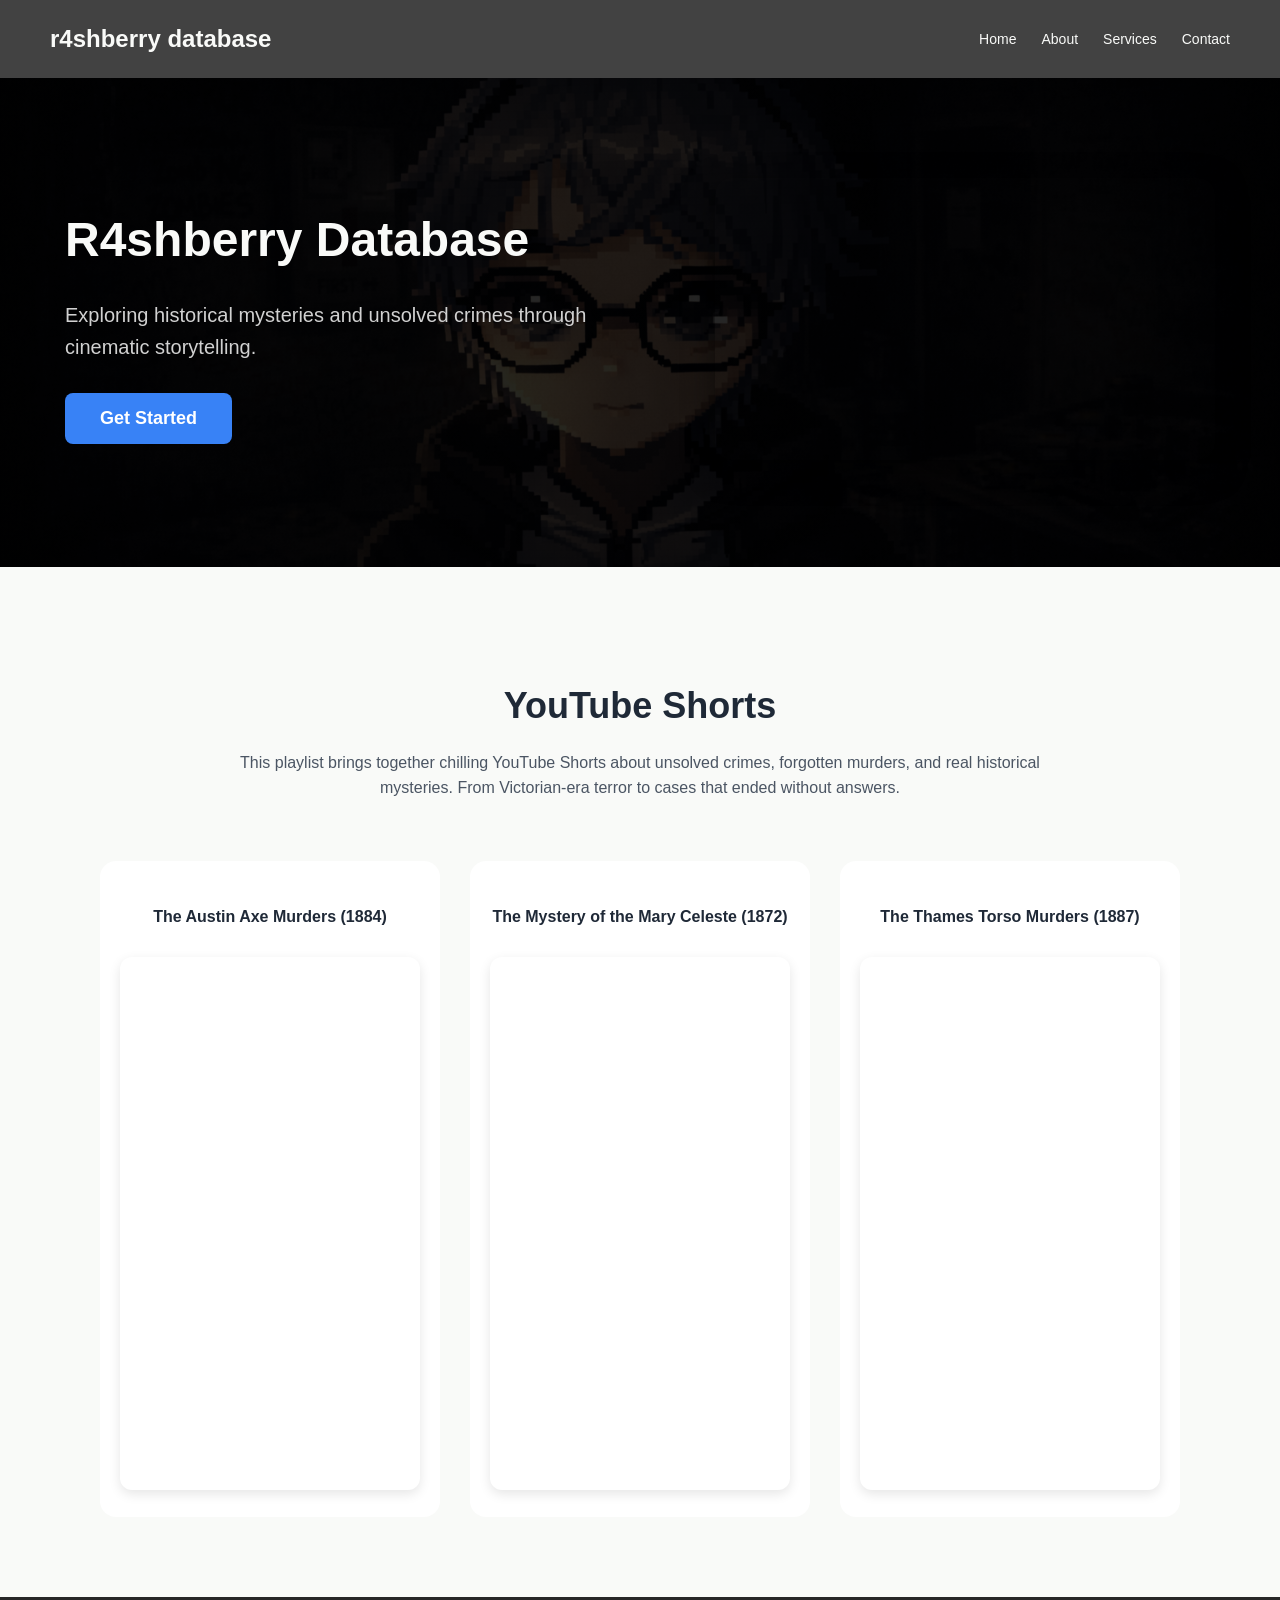
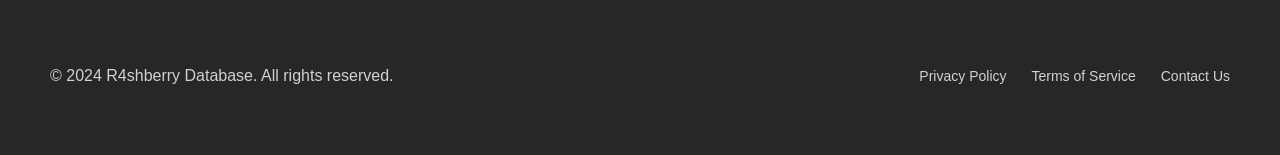
==== index.html @ 349d61d0 "enhanced" ====
<!DOCTYPE html>
<html lang="en">
<head>
    <meta charset="UTF-8">
    <meta name="viewport" content="width=device-width, initial-scale=1.0">
    <meta name="description" content="R4shberry Database - A collection of chilling historical mysteries and unsolved crimes.">
    <title>R4shberry Database | Historical Mysteries</title>
    <link rel="stylesheet" href="styles.css">
</head>
<body>

    <header class="main-header">
        <div class="logo-container">
            <h1 class="header-top">r4shberry database</h1>
        </div>
        <nav class="nav-bar" aria-label="Main navigation">
            <ul class="nav-list">
                <li><a href="#home">Home</a></li>
                <li><a href="#about">About</a></li>
                <li><a href="#services">Services</a></li>
                <li><a href="#contact">Contact</a></li>
            </ul>
        </nav>
    </header>

    <main>
        <section class="hero-block" id="home">
            <div class="hero-content">
                <h2 class="hero-title">R4shberry Database</h2>
                <p class="hero-subtitle">Exploring historical mysteries and unsolved crimes through cinematic storytelling.</p>
                <button type="button" class="hero-button">Get Started</button>
            </div>
            <div class="hero-video">
                <iframe 
                    src="https://www.youtube-nocookie.com/embed/xjSINsBOGSo" 
                    title="Introduction Video" 
                    allow="accelerometer; autoplay; clipboard-write; encrypted-media; gyroscope; picture-in-picture" 
                    allowfullscreen
                    loading="lazy">                
                </iframe>
            </div>
        </section>

        <section class="features-section" id="services">
            <header class="section-intro">
                <h2>YouTube Shorts</h2>
                <p class="features-description">
                    This playlist brings together chilling YouTube Shorts about unsolved crimes, forgotten murders, and real historical mysteries. 
                    From Victorian-era terror to cases that ended without answers.
                </p>
            </header>

            <div class="features-grid">
                <article class="feature-item">
                    <h3>The Austin Axe Murders (1884)</h3>
                    <iframe 
                        width="300" 
                        height="533" 
                        src="https://www.youtube-nocookie.com/embed/JeXZggKoRNI" 
                        title="The Austin Axe Murders" 
                        allow="accelerometer; autoplay; clipboard-write; encrypted-media; gyroscope; picture-in-picture" 
                        allowfullscreen
                        loading="lazy"
                        class="feature-video">
                    </iframe>
                </article>

                <article class="feature-item">
                    <h3>The Mystery of the Mary Celeste (1872)</h3>
                    <iframe 
                        width="300" 
                        height="533" 
                        src="https://www.youtube-nocookie.com/embed/X4Kufn60dVM" 
                        title="The Mystery of the Mary Celeste" 
                        allow="accelerometer; autoplay; clipboard-write; encrypted-media; gyroscope; picture-in-picture" 
                        allowfullscreen
                        loading="lazy"
                        class="feature-video">
                    </iframe>
                </article>

                <article class="feature-item">
                    <h3>The Thames Torso Murders (1887)</h3>
                    <iframe 
                        width="300" 
                        height="533" 
                        src="https://www.youtube-nocookie.com/embed/Nq-uR7I8cus" 
                        title="The Thames Torso Murders" 
                        allow="accelerometer; autoplay; clipboard-write; encrypted-media; gyroscope; picture-in-picture" 
                        allowfullscreen
                        loading="lazy"
                        class="feature-video">
                    </iframe>
                </article>
            </div>
        </section>
    </main>

    <footer class="main-footer">
        <div class="footer-copyright">
            <p>&copy; 2024 R4shberry Database. All rights reserved.</p>
        </div>
        <nav class="footer-nav" aria-label="Footer navigation">
            <ul class="footer-nav-list">
                <li><a href="#privacy">Privacy Policy</a></li>
                <li><a href="#terms">Terms of Service</a></li>
                <li><a href="#contact">Contact Us</a></li>
            </ul>
        </nav>
    </footer>

</body>
</html>
---- styles.css ----
/* --- 1. Variables & Base Setup --- */
:root {
    --primary-dark: #424242;
    --secondary-dark: #272727;
    --accent-blue: #3882f6;
    --text-main: #f9faf8;
    --text-muted: #d1d1d1;
    --text-dark: #1f2937;
    --radius: 16px;
    --transition: 0.3s ease;
}

html {
    scroll-behavior: smooth;
}

body {
    margin: 0;
    font-family: 'Segoe UI', Roboto, Helvetica, Arial, sans-serif;
    line-height: 1.6;
    background-color: #fff;
    color: var(--text-dark);
}

/* --- 2. Navigation & Header --- */
.main-header {
    background-color: var(--primary-dark);
    display: flex;
    justify-content: space-between;
    align-items: center;
    padding: 20px 50px;
    position: sticky;
    top: 0;
    z-index: 1000;
}

.header-top {
    font-size: 24px;
    color: var(--text-main);
    margin: 0;
    text-transform: lowercase;
}

.nav-list, .footer-nav-list {
    list-style: none;
    display: flex;
    gap: 25px;
    margin: 0;
    padding: 0;
}

.nav-bar a, .footer-nav-list a {
    color: var(--text-main);
    text-decoration: none;
    font-size: 14px;
    transition: color var(--transition);
}

.nav-bar a:hover {
    color: var(--accent-blue);
}

/* --- 3. Hero Section --- */
.hero-block {
    background: linear-gradient(rgba(0,0,0,0.85), rgba(0,0,0,0.85)), 
                url('img/r4shbg.png') center/cover no-repeat;
    color: var(--text-main);
    display: flex;
    flex-wrap: wrap;
    align-items: center;
    justify-content: center;
    gap: 50px;
    padding: 100px 50px;
}

.hero-content {
    flex: 1;
    min-width: 300px;
    max-width: 600px;
}

.hero-title {
    font-size: 48px;
    margin: 0 0 20px 0;
}

.hero-subtitle {
    font-size: 20px;
    color: var(--text-muted);
    margin-bottom: 30px;
}

.hero-button {
    background-color: var(--accent-blue);
    color: white;
    border: none;
    padding: 15px 35px;
    font-size: 18px;
    font-weight: bold;
    border-radius: 8px;
    cursor: pointer;
    transition: transform 0.2s ease, background 0.2s ease;
}

.hero-button:hover {
    background-color: #2563eb;
    transform: translateY(-2px);
}

.hero-video {
    flex: 1;
    min-width: 300px;
    max-width: 500px;
    aspect-ratio: 16 / 9;
}

.hero-video iframe {
    width: 100%;
    height: 100%;
    border-radius: var(--radius);
    border: none;
    box-shadow: 0 10px 30px rgba(0,0,0,0.5);
}

/* --- 4. Features (Shorts) Section --- */
.features-section {
    padding: 80px 50px;
    background-color: var(--text-main);
    text-align: center;
}

.section-intro {
    margin-bottom: 60px;
}

.section-intro h2 {
    font-size: 36px;
    margin-bottom: 15px;
}

.features-description {
    max-width: 800px;
    margin: 0 auto;
    color: #4b5563;
}

.features-grid {
    display: flex;
    flex-wrap: wrap;
    justify-content: center;
    gap: 30px;
}

.feature-item {
    background: white;
    padding: 20px;
    border-radius: var(--radius);
    transition: transform var(--transition);
}

.feature-item:hover {
    transform: translateY(-10px);
}

.feature-item h3 {
    font-size: 16px;
    margin-bottom: 20px;
    height: 40px; /* Ensures alignment if titles wrap */
    display: flex;
    align-items: center;
    justify-content: center;
}

.feature-video {
    border-radius: 12px;
    border: none;
    box-shadow: 0 4px 12px rgba(0,0,0,0.1);
}

/* --- 5. Footer --- */
.main-footer {
    background-color: var(--secondary-dark);
    color: var(--text-muted);
    padding: 50px;
    display: flex;
    justify-content: space-between;
    align-items: center;
    flex-wrap: wrap;
    gap: 20px;
}

.footer-nav-list a {
    color: var(--text-muted);
}

.footer-nav-list a:hover {
    color: white;
}

/* --- 6. Responsive Adjustments --- */
@media (max-width: 768px) {
    .main-header, .main-footer {
        flex-direction: column;
        text-align: center;
    }
    
    .hero-block {
        padding: 60px 20px;
    }
    
    .hero-title {
        font-size: 32px;
    }
}
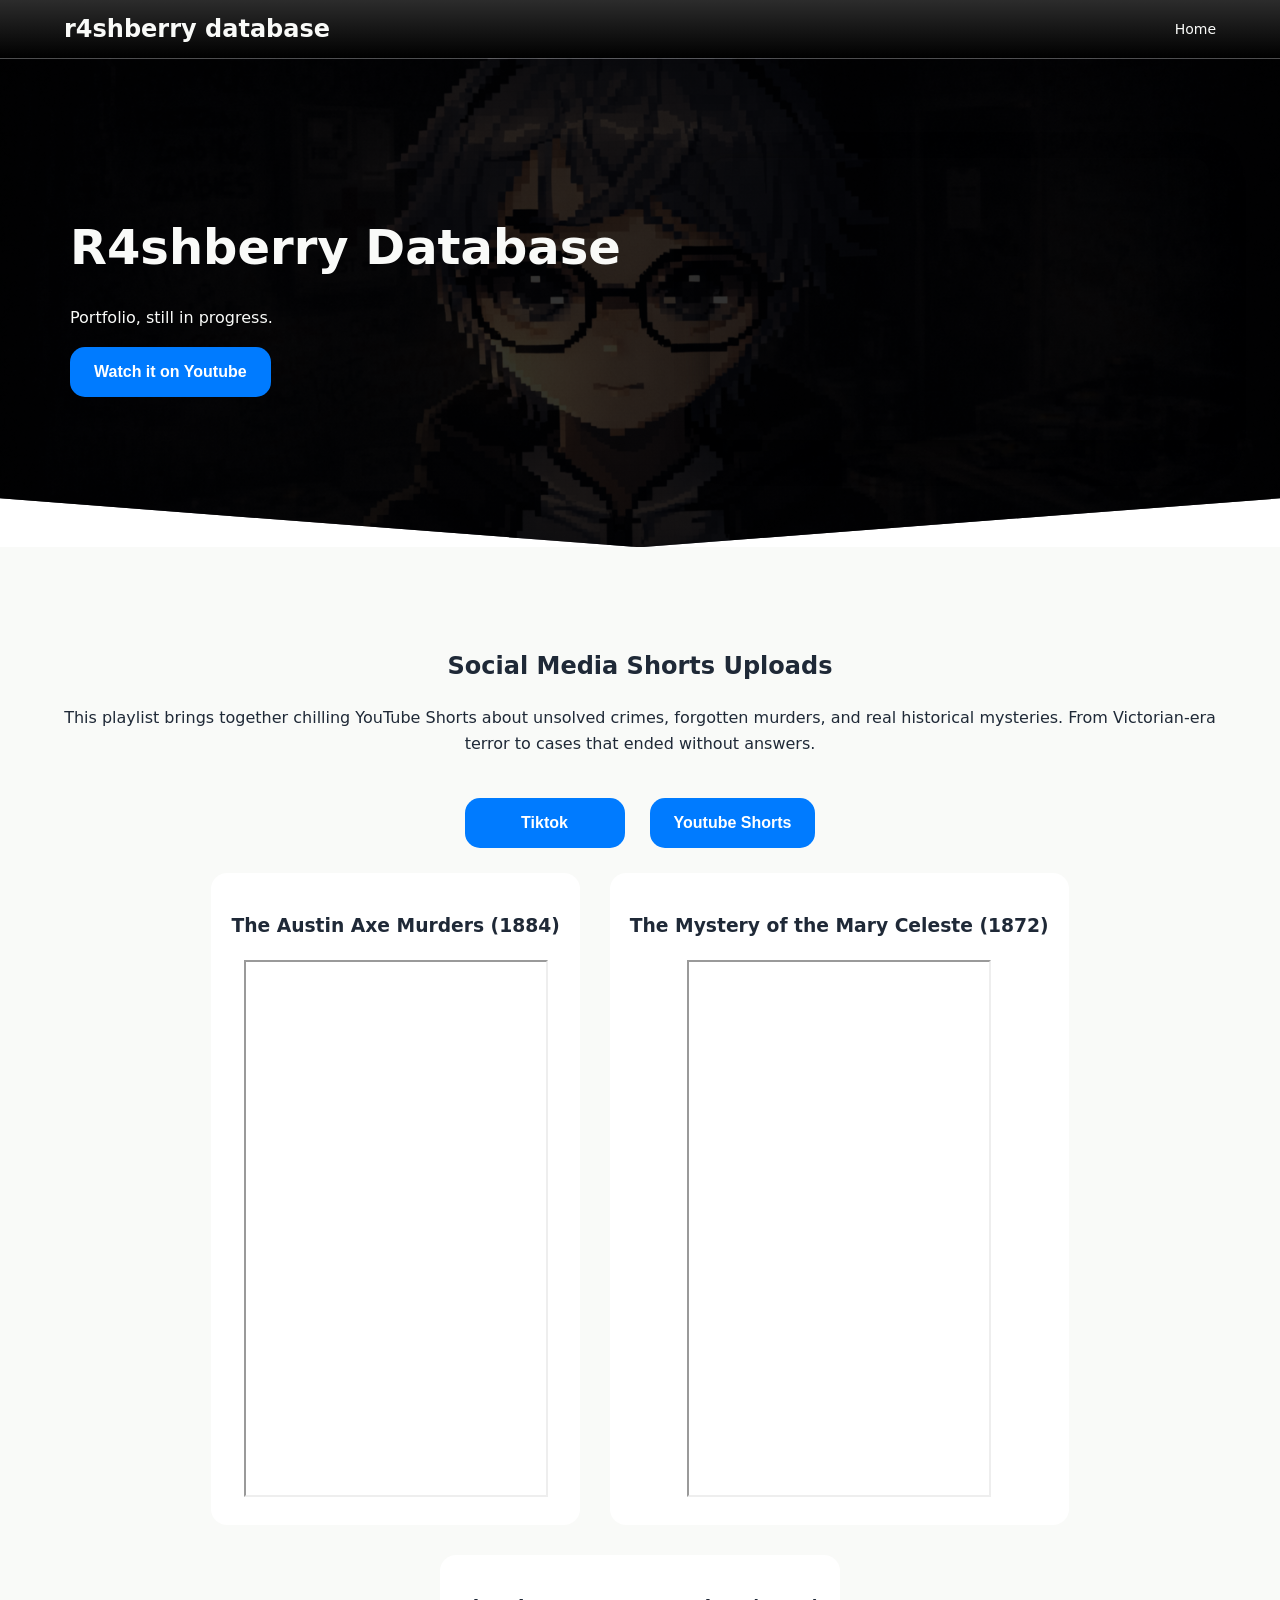
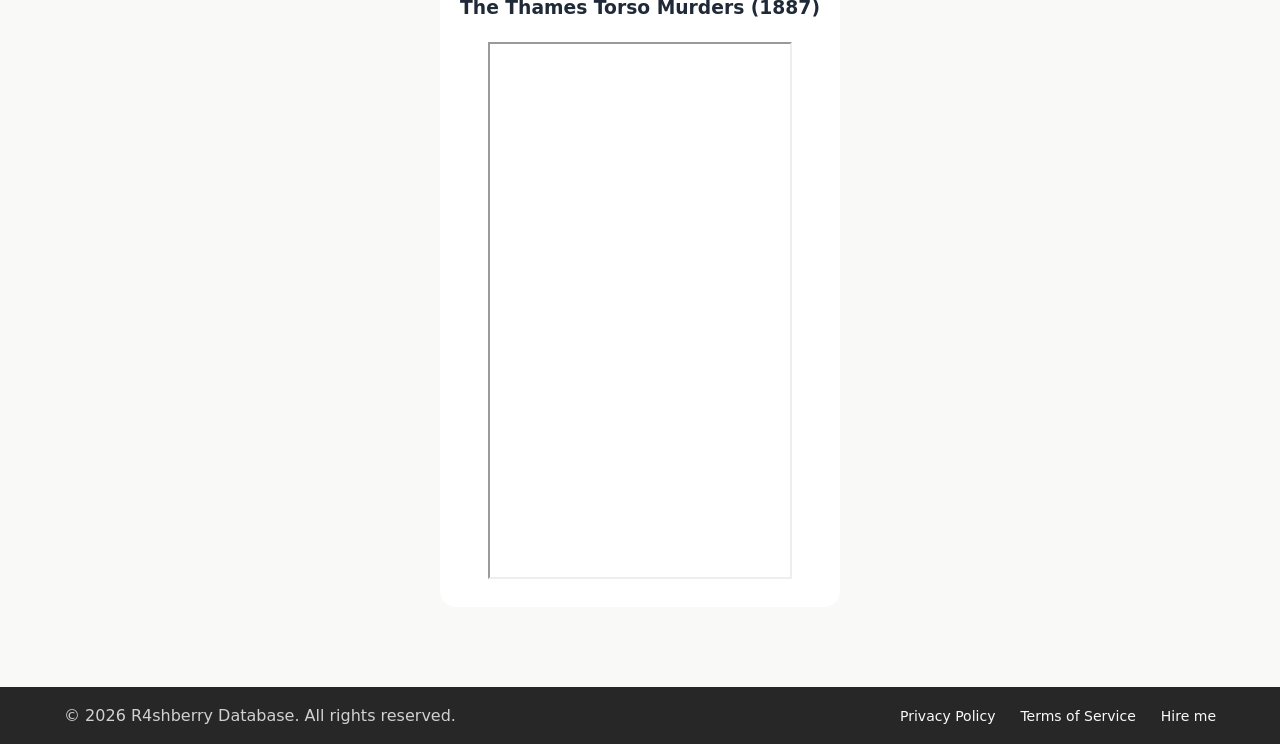
==== commit 228564bb: "optimize and additions" ====
--- a/index.html
+++ b/index.html
@@ -16,9 +16,6 @@
         <nav class="nav-bar" aria-label="Main navigation">
             <ul class="nav-list">
                 <li><a href="#home">Home</a></li>
-                <li><a href="#about">About</a></li>
-                <li><a href="#services">Services</a></li>
-                <li><a href="#contact">Contact</a></li>
             </ul>
         </nav>
     </header>
@@ -27,12 +24,12 @@
         <section class="hero-block" id="home">
             <div class="hero-content">
                 <h2 class="hero-title">R4shberry Database</h2>
-                <p class="hero-subtitle">Exploring historical mysteries and unsolved crimes through cinematic storytelling.</p>
-                <button type="button" class="hero-button">Get Started</button>
+                <p class="hero-subtitle">Portfolio, still in progress.</p>
+                <a href="https://www.youtube.com/@r4shberrypi" target="_blank" rel="noopener noreferrer"><button type="button" class="hero-button">Watch it on Youtube</button></a>
             </div>
             <div class="hero-video">
                 <iframe 
-                    src="https://www.youtube-nocookie.com/embed/xjSINsBOGSo" 
+                    src="https://www.youtube-nocookie.com/embed/YKHlgoOMoms" 
                     title="Introduction Video" 
                     allow="accelerometer; autoplay; clipboard-write; encrypted-media; gyroscope; picture-in-picture" 
                     allowfullscreen
@@ -43,11 +40,16 @@
 
         <section class="features-section" id="services">
             <header class="section-intro">
-                <h2>YouTube Shorts</h2>
+                <h2>Social Media Shorts Uploads</h2>
                 <p class="features-description">
                     This playlist brings together chilling YouTube Shorts about unsolved crimes, forgotten murders, and real historical mysteries. 
                     From Victorian-era terror to cases that ended without answers.
                 </p>
+                <nav class="features-nav-socials" aria-label="socials feature navigation">
+                    <ul class="features-nav-social-list">
+                        <li><a href="https://www.tiktok.com/@rashberry.pi" target="_blank" rel="noopener noreferrer"><button class="feature-tiktok-button" aria-hidden="true">Tiktok</button></a></li>
+                        <li><a href="https://youtube.com/playlist?list=PLMdi3-q9Mhtgaapk2KFa2zlozyM9hEEe-&si=Vs50xBl5fF4QT0Ij"  target="_blank" rel="noopener noreferrer"><button class="feature-yt-button" aria-hidden="true">Youtube Shorts</button></a></li>
+                    </ul>
             </header>
 
             <div class="features-grid">
@@ -84,7 +86,7 @@
                     <iframe 
                         width="300" 
                         height="533" 
-                        src="https://www.youtube-nocookie.com/embed/Nq-uR7I8cus" 
+                        src="https://www.youtube-nocookie.com/embed/YKHlgoOMoms" 
                         title="The Thames Torso Murders" 
                         allow="accelerometer; autoplay; clipboard-write; encrypted-media; gyroscope; picture-in-picture" 
                         allowfullscreen
@@ -98,13 +100,13 @@
 
     <footer class="main-footer">
         <div class="footer-copyright">
-            <p>&copy; 2024 R4shberry Database. All rights reserved.</p>
+            <p>&copy; 2026 R4shberry Database. All rights reserved.</p>
         </div>
         <nav class="footer-nav" aria-label="Footer navigation">
             <ul class="footer-nav-list">
                 <li><a href="#privacy">Privacy Policy</a></li>
                 <li><a href="#terms">Terms of Service</a></li>
-                <li><a href="#contact">Contact Us</a></li>
+                <li><a href="#contact">Hire me</a></li>
             </ul>
         </nav>
     </footer>
--- a/styles.css
+++ b/styles.css
@@ -2,51 +2,94 @@
 :root {
     --primary-dark: #424242;
     --secondary-dark: #272727;
-    --accent-blue: #3882f6;
+    --accent-blue: #007BFF;
+    --accent-hover: #0056b3;
     --text-main: #f9faf8;
     --text-muted: #d1d1d1;
     --text-dark: #1f2937;
     --radius: 16px;
+    --btn-radius: 15px;
     --transition: 0.3s ease;
+    --shadow-glow: 0 5px 15px rgba(0, 123, 255, 0.4);
 }
 
-html {
-    scroll-behavior: smooth;
-}
+html { scroll-behavior: smooth; }
 
 body {
     margin: 0;
-    font-family: 'Segoe UI', Roboto, Helvetica, Arial, sans-serif;
+    font-family: 'Segoe UI', system-ui, sans-serif;
     line-height: 1.6;
     background-color: #fff;
     color: var(--text-dark);
 }
 
-/* --- 2. Navigation & Header --- */
+/* --- 2. Shared Components (DRY) --- */
+.nav-list, .footer-nav-list, .features-nav-social-list {
+    list-style: none;
+    display: flex;
+    gap: 25px;
+    margin: 0;
+    padding: 0;
+}
+
+/* Optimized Universal Button Style */
+button, 
+.btn-base,
+.hero-button, 
+.feature-tiktok-button, 
+.feature-yt-button {
+    display: inline-block;
+    background-color: var(--accent-blue);
+    color: #fff;
+    padding: 12px 24px;
+    border: none;
+    border-radius: var(--btn-radius);
+    font-size: 1rem;
+    font-weight: 600;
+    cursor: pointer;
+    text-decoration: none;
+    transition: all var(--transition);
+    outline: none;
+    min-width: 160px;  /* Same width */
+    height: 50px;      /* Same height */
+    padding: 0 24px;   /* Vertical padding removed because height is fixed */
+}
+
+button:hover, .hero-button:hover, .feature-tiktok-button:hover, .feature-yt-button:hover {
+    background-color: var(--accent-hover);
+    transform: translateY(-3px);
+    box-shadow: var(--shadow-glow);
+}
+
+button:active, .hero-button:active, .feature-tiktok-button:active, .feature-yt-button:active {
+    transform: translateY(-1px) scale(0.95);
+}
+
+/* --- 3. Header & Navigation --- */
 .main-header {
-    background-color: var(--primary-dark);
+    /* Solid Gradient: Dark Grey to Solid Black */
+    background: linear-gradient(
+        180deg, 
+        #2c2c2c 0%,   /* Dark Grey top */
+        #000000 100%  /* Pure Black bottom */
+    );
+    
     display: flex;
     justify-content: space-between;
     align-items: center;
-    padding: 20px 50px;
+    padding: 10px 5%;
     position: sticky;
     top: 0;
     z-index: 1000;
+    
+    /* Note: backdrop-filter won't be visible because background is now solid */
 }
 
 .header-top {
     font-size: 24px;
     color: var(--text-main);
+    text-transform: lowercase;
     margin: 0;
-    text-transform: lowercase;
-}
-
-.nav-list, .footer-nav-list {
-    list-style: none;
-    display: flex;
-    gap: 25px;
-    margin: 0;
-    padding: 0;
 }
 
 .nav-bar a, .footer-nav-list a {
@@ -56,60 +99,40 @@
     transition: color var(--transition);
 }
 
-.nav-bar a:hover {
-    color: var(--accent-blue);
-}
+.nav-bar a:hover { color: var(--accent-blue); }
 
-/* --- 3. Hero Section --- */
+/* --- 4. Hero Section --- */
 .hero-block {
-    background: linear-gradient(rgba(0,0,0,0.85), rgba(0,0,0,0.85)), 
+    background: linear-gradient(rgba(0,0,0,0.8), rgba(0,0,0,0.8)), 
                 url('img/r4shbg.png') center/cover no-repeat;
     color: var(--text-main);
     display: flex;
     flex-wrap: wrap;
     align-items: center;
     justify-content: center;
-    gap: 50px;
-    padding: 100px 50px;
+    gap: 40px;
+    padding: 100px 5%;
+}
+
+.hero-block {
+    /* Creates a slanted bottom edge */
+    /*clip-path: polygon(0 0, 100% 0, 100% 90%, 0% 100%);*/
+    /* an arrow/pointed bottom */
+    clip-path: polygon(0% 0%, 100% 0%, 100% 90%, 50% 100%, 0% 90%)
 }
 
 .hero-content {
-    flex: 1;
-    min-width: 300px;
+    flex: 1 1 300px;
     max-width: 600px;
 }
 
 .hero-title {
-    font-size: 48px;
+    font-size: clamp(2rem, 5vw, 3rem);
     margin: 0 0 20px 0;
 }
 
-.hero-subtitle {
-    font-size: 20px;
-    color: var(--text-muted);
-    margin-bottom: 30px;
-}
-
-.hero-button {
-    background-color: var(--accent-blue);
-    color: white;
-    border: none;
-    padding: 15px 35px;
-    font-size: 18px;
-    font-weight: bold;
-    border-radius: 8px;
-    cursor: pointer;
-    transition: transform 0.2s ease, background 0.2s ease;
-}
-
-.hero-button:hover {
-    background-color: #2563eb;
-    transform: translateY(-2px);
-}
-
 .hero-video {
-    flex: 1;
-    min-width: 300px;
+    flex: 1 1 300px;
     max-width: 500px;
     aspect-ratio: 16 / 9;
 }
@@ -118,30 +141,15 @@
     width: 100%;
     height: 100%;
     border-radius: var(--radius);
+    box-shadow: 0 10px 30px rgba(0,0,0,0.5);
     border: none;
-    box-shadow: 0 10px 30px rgba(0,0,0,0.5);
 }
 
-/* --- 4. Features (Shorts) Section --- */
+/* --- 5. Features Section --- */
 .features-section {
-    padding: 80px 50px;
+    padding: 80px 5%;
     background-color: var(--text-main);
     text-align: center;
-}
-
-.section-intro {
-    margin-bottom: 60px;
-}
-
-.section-intro h2 {
-    font-size: 36px;
-    margin-bottom: 15px;
-}
-
-.features-description {
-    max-width: 800px;
-    margin: 0 auto;
-    color: #4b5563;
 }
 
 .features-grid {
@@ -155,33 +163,24 @@
     background: white;
     padding: 20px;
     border-radius: var(--radius);
-    transition: transform var(--transition);
+    transition: transform var(--transition), box-shadow var(--transition);
 }
 
 .feature-item:hover {
     transform: translateY(-10px);
+    box-shadow: 0 10px 20px rgba(0,0,0,0.05);
 }
 
-.feature-item h3 {
-    font-size: 16px;
-    margin-bottom: 20px;
-    height: 40px; /* Ensures alignment if titles wrap */
-    display: flex;
-    align-items: center;
+.features-nav-social-list {
     justify-content: center;
+    padding: 25px; /* Cleaned up padding */
 }
 
-.feature-video {
-    border-radius: 12px;
-    border: none;
-    box-shadow: 0 4px 12px rgba(0,0,0,0.1);
-}
-
-/* --- 5. Footer --- */
+/* --- 6. Footer --- */
 .main-footer {
     background-color: var(--secondary-dark);
     color: var(--text-muted);
-    padding: 50px;
+    padding: 0px 5%; /* Fixed 0px padding issue */
     display: flex;
     justify-content: space-between;
     align-items: center;
@@ -189,26 +188,12 @@
     gap: 20px;
 }
 
-.footer-nav-list a {
-    color: var(--text-muted);
-}
-
-.footer-nav-list a:hover {
-    color: white;
-}
-
-/* --- 6. Responsive Adjustments --- */
+/* --- 7. Responsive Adjustments --- */
 @media (max-width: 768px) {
-    .main-header, .main-footer {
+    .main-header, .main-footer, .nav-list {
         flex-direction: column;
+        gap: 15px;
         text-align: center;
-    }
-    
-    .hero-block {
-        padding: 60px 20px;
-    }
-    
-    .hero-title {
-        font-size: 32px;
+        padding: 0px 5% 10px 5%;
     }
 }
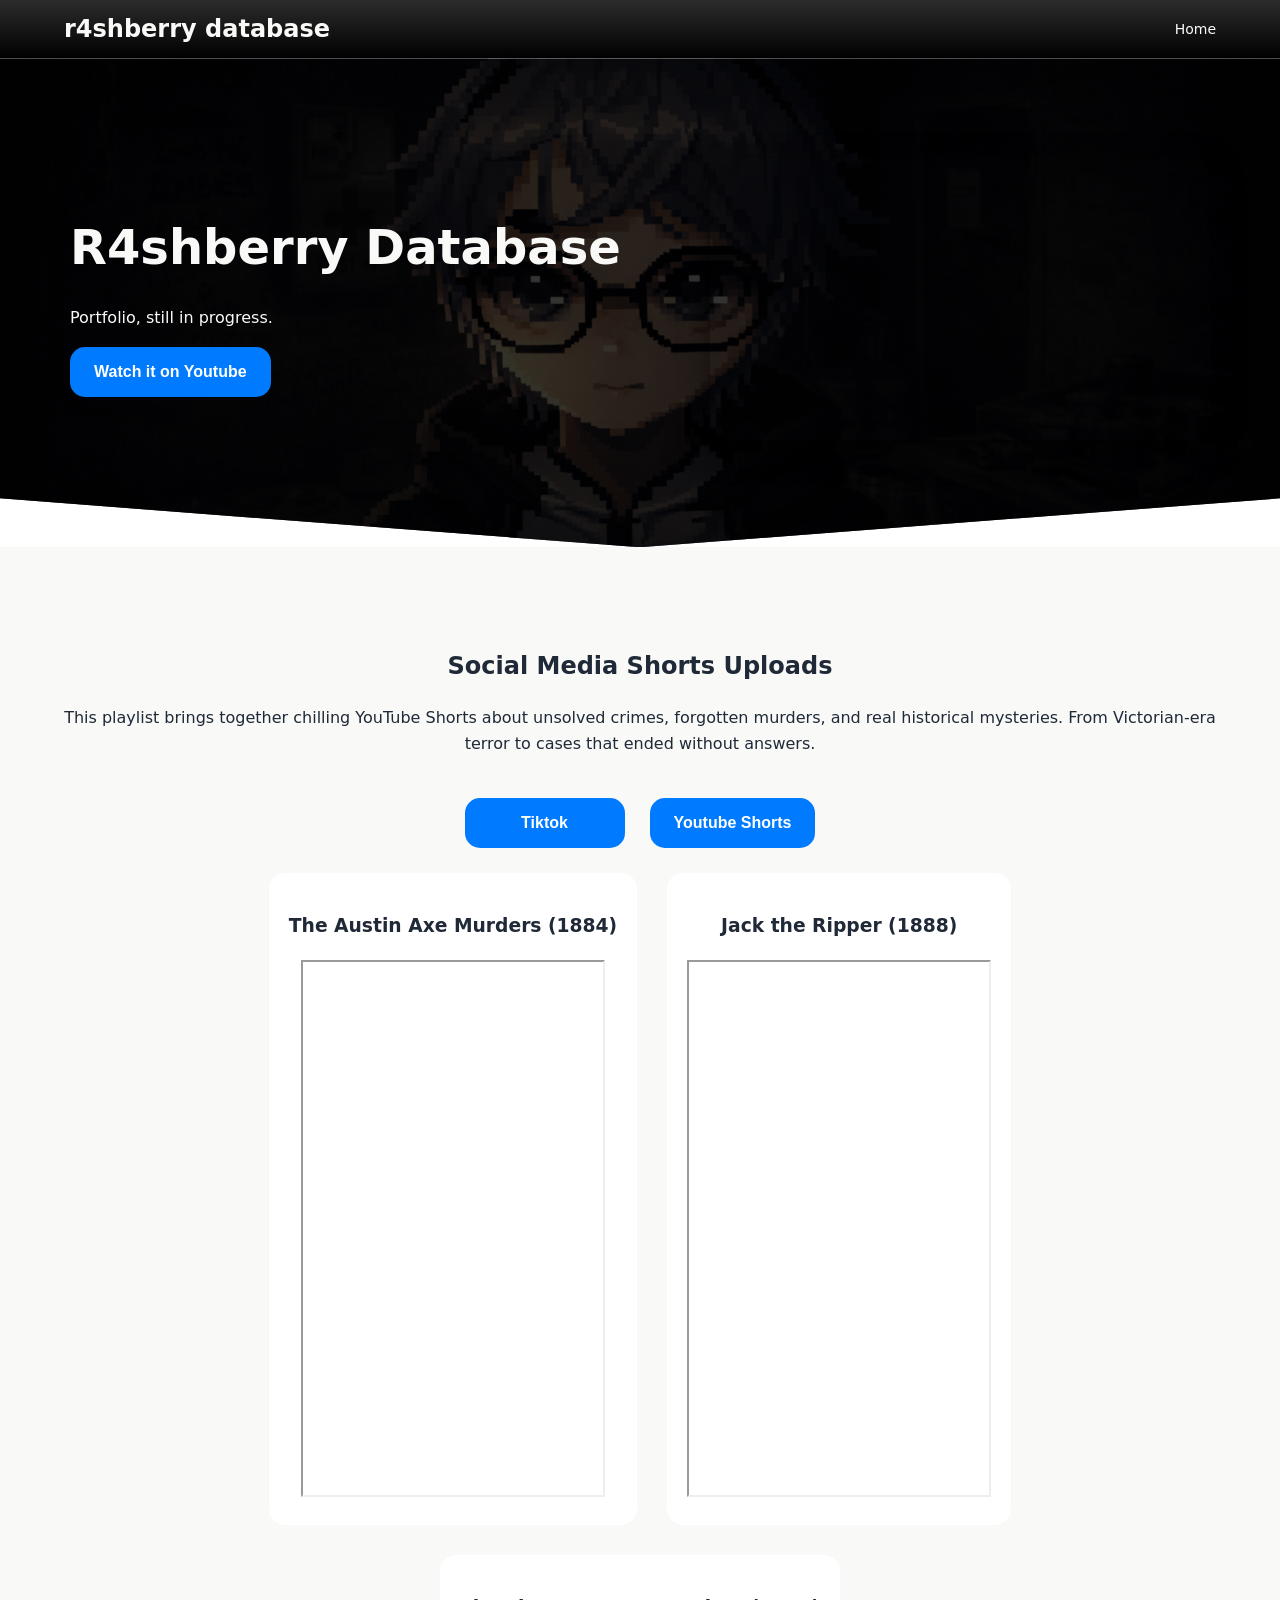
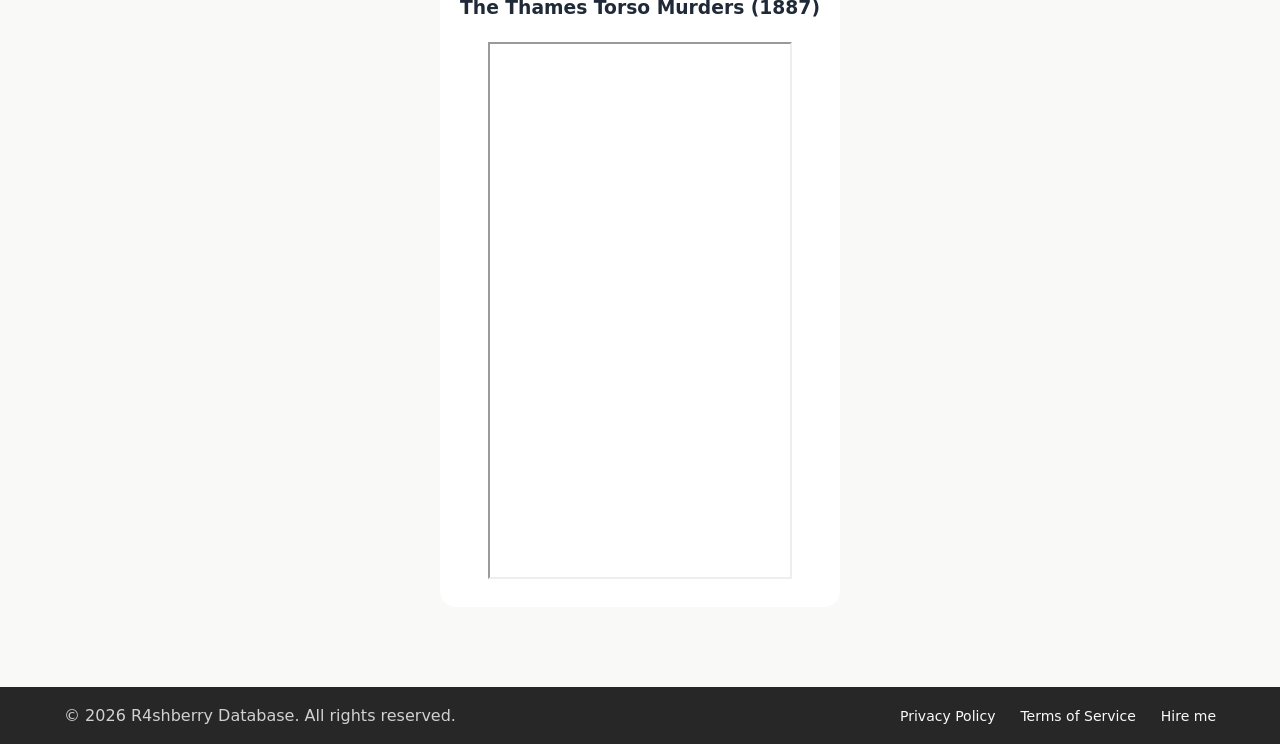
==== commit 549662f6: "redesigned" ====
--- a/index.html
+++ b/index.html
@@ -68,12 +68,12 @@
                 </article>
 
                 <article class="feature-item">
-                    <h3>The Mystery of the Mary Celeste (1872)</h3>
+                    <h3>Jack the Ripper (1888)</h3>
                     <iframe 
                         width="300" 
                         height="533" 
-                        src="https://www.youtube-nocookie.com/embed/X4Kufn60dVM" 
-                        title="The Mystery of the Mary Celeste" 
+                        src="https://www.youtube-nocookie.com/embed/w9XiP3n5TGU" 
+                        title="Jack the Ripper" 
                         allow="accelerometer; autoplay; clipboard-write; encrypted-media; gyroscope; picture-in-picture" 
                         allowfullscreen
                         loading="lazy"
@@ -86,7 +86,7 @@
                     <iframe 
                         width="300" 
                         height="533" 
-                        src="https://www.youtube-nocookie.com/embed/YKHlgoOMoms" 
+                        src="https://www.youtube-nocookie.com/embed/Nq-uR7I8cus" 
                         title="The Thames Torso Murders" 
                         allow="accelerometer; autoplay; clipboard-write; encrypted-media; gyroscope; picture-in-picture" 
                         allowfullscreen
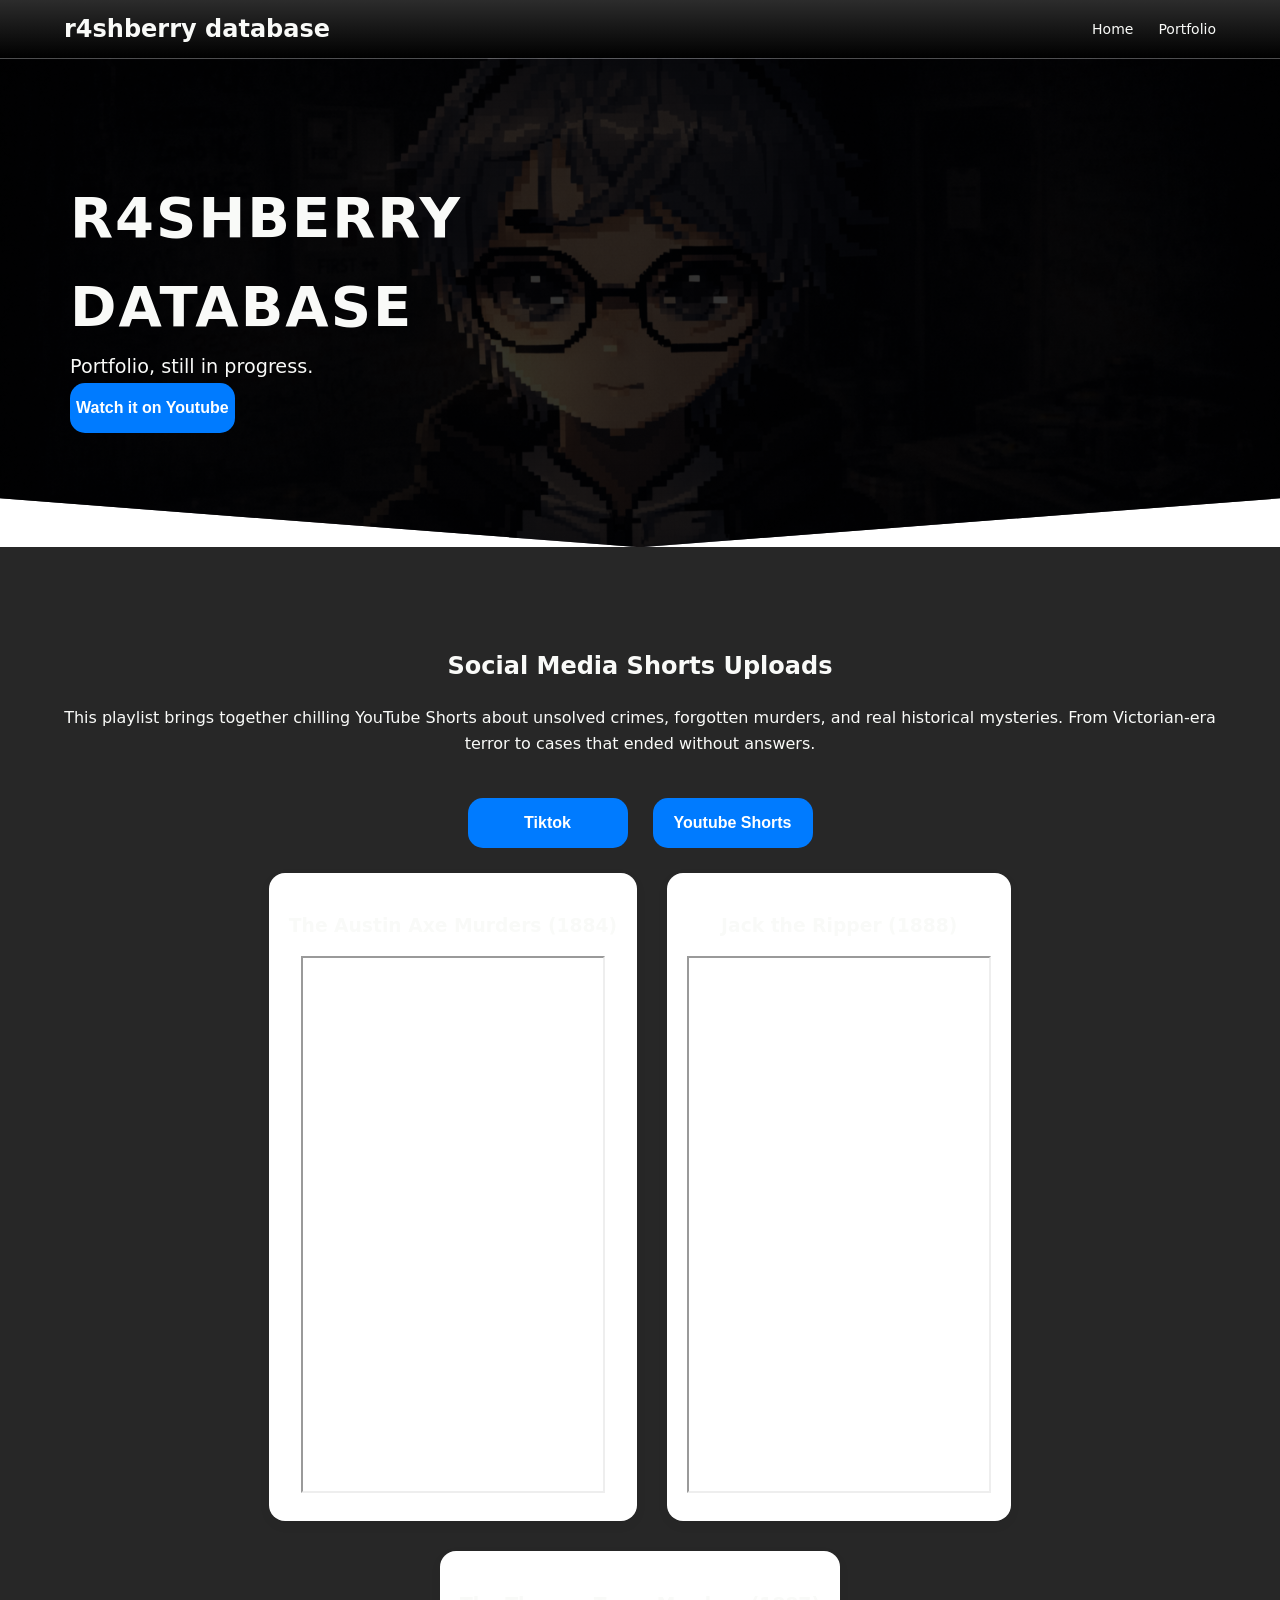
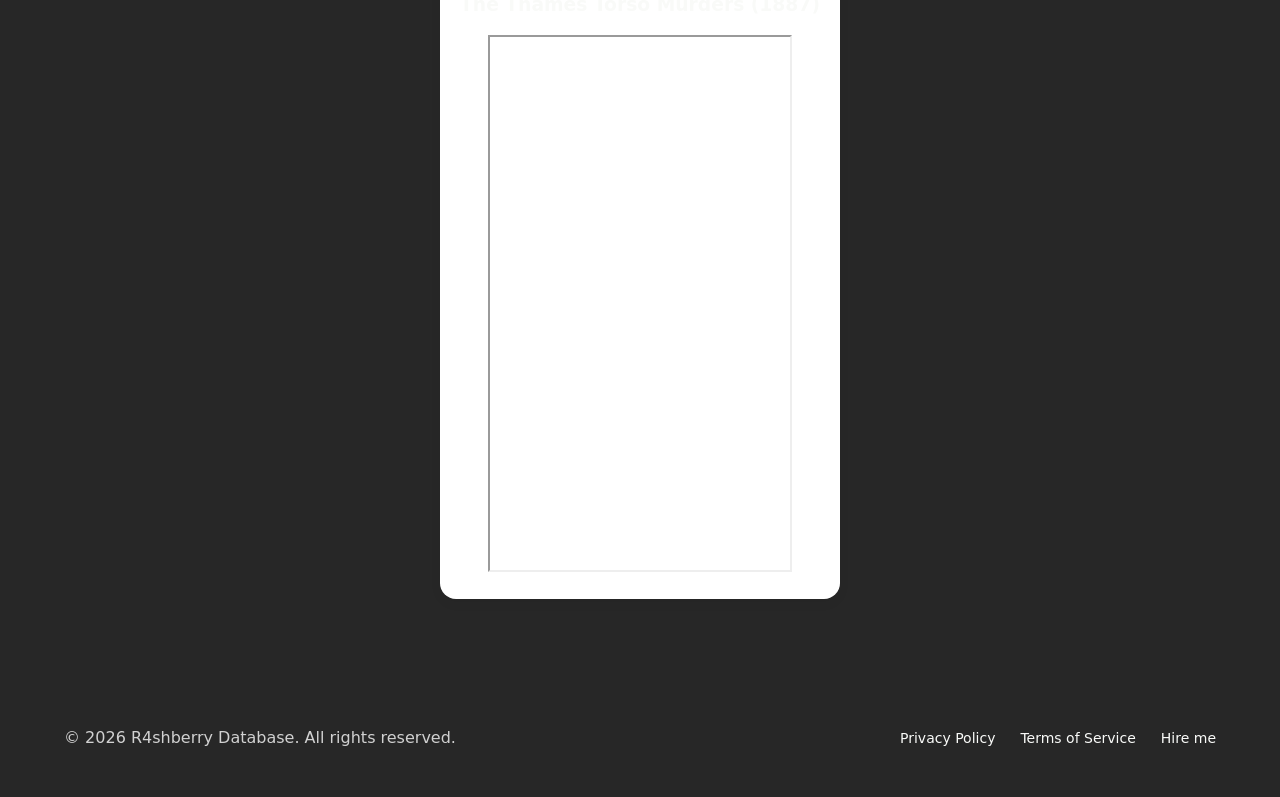
==== commit b2b821fc: "optimized and udpated" ====
--- a/index.html
+++ b/index.html
@@ -16,6 +16,7 @@
         <nav class="nav-bar" aria-label="Main navigation">
             <ul class="nav-list">
                 <li><a href="#home">Home</a></li>
+                <li><a href="portfolio.html">Portfolio</a></li>
             </ul>
         </nav>
     </header>
--- a/styles.css
+++ b/styles.css
@@ -9,7 +9,7 @@
     --text-dark: #1f2937;
     --radius: 16px;
     --btn-radius: 15px;
-    --transition: 0.3s ease;
+    --transition: 0.5s cubic-bezier(0.45, 0, 0.55, 1);
     --shadow-glow: 0 5px 15px rgba(0, 123, 255, 0.4);
 }
 
@@ -21,9 +21,10 @@
     line-height: 1.6;
     background-color: #fff;
     color: var(--text-dark);
-}
-
-/* --- 2. Shared Components (DRY) --- */
+    overflow-x: hidden;
+}
+
+/* --- 2. Shared Components --- */
 .nav-list, .footer-nav-list, .features-nav-social-list {
     list-style: none;
     display: flex;
@@ -32,48 +33,37 @@
     padding: 0;
 }
 
-/* Optimized Universal Button Style */
-button, 
-.btn-base,
-.hero-button, 
-.feature-tiktok-button, 
-.feature-yt-button {
-    display: inline-block;
+.features-nav-social-list {
+    justify-content: center;
+    padding: 25px;
+}
+
+button, .btn-base, .hero-button, .feature-tiktok-button, .feature-yt-button {
+    display: inline-flex;
+    align-items: center;
+    justify-content: center;
     background-color: var(--accent-blue);
     color: #fff;
-    padding: 12px 24px;
     border: none;
     border-radius: var(--btn-radius);
     font-size: 1rem;
     font-weight: 600;
     cursor: pointer;
     text-decoration: none;
-    transition: all var(--transition);
-    outline: none;
-    min-width: 160px;  /* Same width */
-    height: 50px;      /* Same height */
-    padding: 0 24px;   /* Vertical padding removed because height is fixed */
-}
-
-button:hover, .hero-button:hover, .feature-tiktok-button:hover, .feature-yt-button:hover {
+    transition: all 0.3s ease;
+    min-width: 160px;
+    height: 50px;
+}
+
+button:hover, .hero-button:hover {
     background-color: var(--accent-hover);
     transform: translateY(-3px);
     box-shadow: var(--shadow-glow);
 }
 
-button:active, .hero-button:active, .feature-tiktok-button:active, .feature-yt-button:active {
-    transform: translateY(-1px) scale(0.95);
-}
-
 /* --- 3. Header & Navigation --- */
 .main-header {
-    /* Solid Gradient: Dark Grey to Solid Black */
-    background: linear-gradient(
-        180deg, 
-        #2c2c2c 0%,   /* Dark Grey top */
-        #000000 100%  /* Pure Black bottom */
-    );
-    
+    background: linear-gradient(180deg, #2c2c2c 0%, #000000 100%);
     display: flex;
     justify-content: space-between;
     align-items: center;
@@ -81,8 +71,6 @@
     position: sticky;
     top: 0;
     z-index: 1000;
-    
-    /* Note: backdrop-filter won't be visible because background is now solid */
 }
 
 .header-top {
@@ -96,7 +84,7 @@
     color: var(--text-main);
     text-decoration: none;
     font-size: 14px;
-    transition: color var(--transition);
+    transition: color 0.3s ease;
 }
 
 .nav-bar a:hover { color: var(--accent-blue); }
@@ -112,40 +100,15 @@
     justify-content: center;
     gap: 40px;
     padding: 100px 5%;
-}
-
-.hero-block {
-    /* Creates a slanted bottom edge */
-    /*clip-path: polygon(0 0, 100% 0, 100% 90%, 0% 100%);*/
-    /* an arrow/pointed bottom */
-    clip-path: polygon(0% 0%, 100% 0%, 100% 90%, 50% 100%, 0% 90%)
-}
-
-.hero-content {
-    flex: 1 1 300px;
-    max-width: 600px;
-}
-
-.hero-title {
-    font-size: clamp(2rem, 5vw, 3rem);
-    margin: 0 0 20px 0;
-}
-
-.hero-video {
-    flex: 1 1 300px;
-    max-width: 500px;
-    aspect-ratio: 16 / 9;
-}
-
-.hero-video iframe {
-    width: 100%;
-    height: 100%;
-    border-radius: var(--radius);
-    box-shadow: 0 10px 30px rgba(0,0,0,0.5);
-    border: none;
-}
-
-/* --- 5. Features Section --- */
+    clip-path: polygon(0% 0%, 100% 0%, 100% 90%, 50% 100%, 0% 90%);
+}
+
+.hero-content { flex: 1 1 300px; max-width: 600px; }
+.hero-title { font-size: clamp(2rem, 5vw, 3rem); margin: 0 0 20px 0; }
+.hero-video { flex: 1 1 300px; max-width: 500px; aspect-ratio: 16 / 9; }
+.hero-video iframe { width: 100%; height: 100%; border-radius: var(--radius); border: none; }
+
+/* --- 5. Features & Portfolio Section --- */
 .features-section {
     padding: 80px 5%;
     background-color: var(--text-main);
@@ -154,33 +117,128 @@
 
 .features-grid {
     display: flex;
-    flex-wrap: wrap;
+    flex-wrap: wrap; 
     justify-content: center;
     gap: 30px;
-}
-
-.feature-item {
+    max-width: 1200px;
+    margin: 0 auto;
+}
+
+.feature-item, .portfolio-card {
     background: white;
     padding: 20px;
     border-radius: var(--radius);
-    transition: transform var(--transition), box-shadow var(--transition);
-}
-
-.feature-item:hover {
-    transform: translateY(-10px);
-    box-shadow: 0 10px 20px rgba(0,0,0,0.05);
-}
-
-.features-nav-social-list {
-    justify-content: center;
-    padding: 25px; /* Cleaned up padding */
-}
-
-/* --- 6. Footer --- */
+    transition: transform 0.3s ease, box-shadow 0.3s ease;
+    box-shadow: 0 4px 12px rgba(0,0,0,0.05);
+}
+
+.feature-item h3 { margin-bottom: 15px; }
+
+/* --- Carousel Mechanics --- */
+.carousel-container {
+    width: 100%;
+    max-width: 1300px; /* Increased to allow room for buttons */
+    margin: 0 auto;
+    position: relative;
+    padding: 20px 60px; /* Added side padding for buttons */
+    box-sizing: border-box;
+    display: flex;
+    align-items: center;
+}
+
+.carousel-track-container { 
+    width: 100%; 
+    overflow: hidden; 
+}
+
+.carousel-track {
+    display: flex;
+    flex-wrap: nowrap;
+    gap: 20px;
+    transition: transform var(--transition);
+}
+
+.carousel-track .portfolio-card {
+    flex: 0 0 calc(33.333% - 14px); 
+    box-sizing: border-box;
+}
+
+/* --- Navigation Buttons --- */
+.control-btn {
+    position: absolute;
+    top: 50%;
+    transform: translateY(-50%);
+    background-color: var(--accent-blue);
+    color: white;
+    border: none;
+    width: 45px;
+    height: 45px;
+    min-width: 45px; /* Override base button min-width */
+    border-radius: 50%;
+    cursor: pointer;
+    z-index: 10;
+    font-size: 1.2rem;
+    display: flex;
+    align-items: center;
+    justify-content: center;
+    transition: all 0.3s ease;
+    box-shadow: 0 4px 10px rgba(0,0,0,0.1);
+}
+
+.control-btn:hover {
+    background-color: var(--accent-hover);
+    transform: translateY(-50%) scale(1.1);
+}
+
+.control-btn.prev { left: 5px; }
+.control-btn.next { right: 5px; }
+
+.gallery-img {
+    width: 100%;
+    height: 200px;
+    object-fit: cover;
+    border-radius: 8px;
+    cursor: zoom-in;
+    transition: filter 0.3s ease;
+}
+
+.gallery-img:hover { filter: brightness(0.85); }
+
+/* --- 6. Lightbox --- */
+.lightbox {
+    display: none;
+    position: fixed;
+    z-index: 9999;
+    left: 0; top: 0; width: 100%; height: 100%;
+    background-color: rgba(0, 0, 0, 0.9);
+    justify-content: center;
+    align-items: center;
+    flex-direction: column;
+}
+
+.lightbox-content {
+    max-width: 90%;
+    max-height: 80%;
+    border-radius: 4px;
+    animation: zoomIn 0.3s ease;
+}
+
+@keyframes zoomIn {
+    from { transform: scale(0.8); opacity: 0; }
+    to { transform: scale(1); opacity: 1; }
+}
+
+.close-lightbox {
+    position: absolute;
+    top: 20px; right: 40px;
+    color: white; font-size: 50px; cursor: pointer;
+}
+
+/* --- 7. Footer --- */
 .main-footer {
     background-color: var(--secondary-dark);
     color: var(--text-muted);
-    padding: 0px 5%; /* Fixed 0px padding issue */
+    padding: 30px 5%;
     display: flex;
     justify-content: space-between;
     align-items: center;
@@ -188,12 +246,140 @@
     gap: 20px;
 }
 
-/* --- 7. Responsive Adjustments --- */
+/* --- 8. Responsive Adjustments --- */
+@media (max-width: 900px) {
+    .carousel-track .portfolio-card {
+        flex: 0 0 calc(50% - 10px);
+    }
+}
+
 @media (max-width: 768px) {
-    .main-header, .main-footer, .nav-list {
+    .main-header, .main-footer {
         flex-direction: column;
         gap: 15px;
         text-align: center;
-        padding: 0px 5% 10px 5%;
     }
+    .nav-list { gap: 15px; }
+}
+
+@media (max-width: 600px) {
+    .carousel-container { padding: 20px 45px; } /* Smaller padding for mobile */
+    .carousel-track .portfolio-card {
+        flex: 0 0 100%;
+    }
+    .feature-item { width: 100%; }
+}
+
+/* --- FIX: Podium Dark Section --- */
+
+/* 1. Target the second features-section specifically */
+main section:nth-of-type(2) {
+    background-color: var(--secondary-dark) !important;
+    padding-bottom: 80px;
+}
+
+/* 2. Force the text inside to be white */
+main section:nth-of-type(2) h2, 
+main section:nth-of-type(2) p,
+main section:nth-of-type(2) h3 {
+    color: var(--text-main) !important;
+}
+
+/* 3. FIX THE LAYOUT: Ensure cards stay in a horizontal row */
+main section:nth-of-type(2) .carousel-track {
+    display: flex !important;
+    flex-direction: row !important;
+    flex-wrap: nowrap !important;
+    justify-content: flex-start !important;
+}
+
+/* 4. Style the cards so they are visible on the dark background */
+main section:nth-of-type(2) .portfolio-card {
+    background-color: #333 !important; /* Slightly lighter than the background */
+    border: 1px solid #444 !important;
+    flex: 0 0 calc(33.333% - 14px) !important; /* Keep 3 photos visible */
+}
+
+/* 5. Keep the buttons visible */
+main section:nth-of-type(2) .control-btn {
+    z-index: 5;
+    box-shadow: 0 0 15px rgba(0,0,0,0.5);
+}
+/* --- 1. Portfolio Hero Section --- */
+.portfolio-hero {
+    height: 40vh;
+    min-height: 300px;
+    background: linear-gradient(rgba(0,0,0,0.7), rgba(0,0,0,0.7)), 
+                url('img/r4shbg.png') center/cover no-repeat;
+    display: flex;
+    align-items: center;
+    justify-content: center;
+    text-align: center;
+    color: var(--text-main);
+    /* Matching your home page hero shape */
+    clip-path: polygon(0% 0%, 100% 0%, 100% 90%, 50% 100%, 0% 90%);
+    margin-bottom: 20px;
+}
+
+.hero-title {
+    font-size: clamp(2rem, 5vw, 3.5rem);
+    text-transform: uppercase;
+    letter-spacing: 2px;
+    margin: 0;
+}
+
+/* --- 2. Podium Section (Dark Background & White Borders) --- */
+
+/* Background matches the footer */
+.features-section.dark-section {
+    background-color: var(--secondary-dark) !important;
+    padding: 60px 5%;
+}
+
+/* Fix the layout mess: Force cards into a horizontal row */
+.dark-section .carousel-track {
+    display: flex !important;
+    flex-direction: row !important;
+    flex-wrap: nowrap !important;
+    gap: 20px !important;
+}
+
+/* White border for the preview photos */
+.dark-section .gallery-img {
+    border: 4px solid #ffffff !important;
+    border-radius: 8px;
+    box-shadow: 0 4px 15px rgba(0,0,0,0.3);
+}
+
+/* Font color matches the background color exactly */
+.dark-section h2,
+.dark-section p,
+.dark-section h3 {
+    color: var(--secondary-dark) !important; 
+    /* This makes them "invisible" as requested */
+    margin-top: 15px;
+}
+
+/* Optional: If you want the text to appear ONLY when hovering over the card */
+.dark-section .portfolio-card:hover h3 {
+    color: white !important;
+    transition: color 0.3s ease;
+}
+
+/* --- 3. Section Divider Styling --- */
+hr {
+    border: 0;
+    height: 1px;
+    background: #eee;
+    margin: 40px 10%;
+}
+
+/* Hide divider when touching the dark section to keep it seamless */
+.dark-section + hr {
+    display: none;
+}
+
+.hero-subtitle {
+    font-size: 1.2rem;
+    margin: 0;
 }
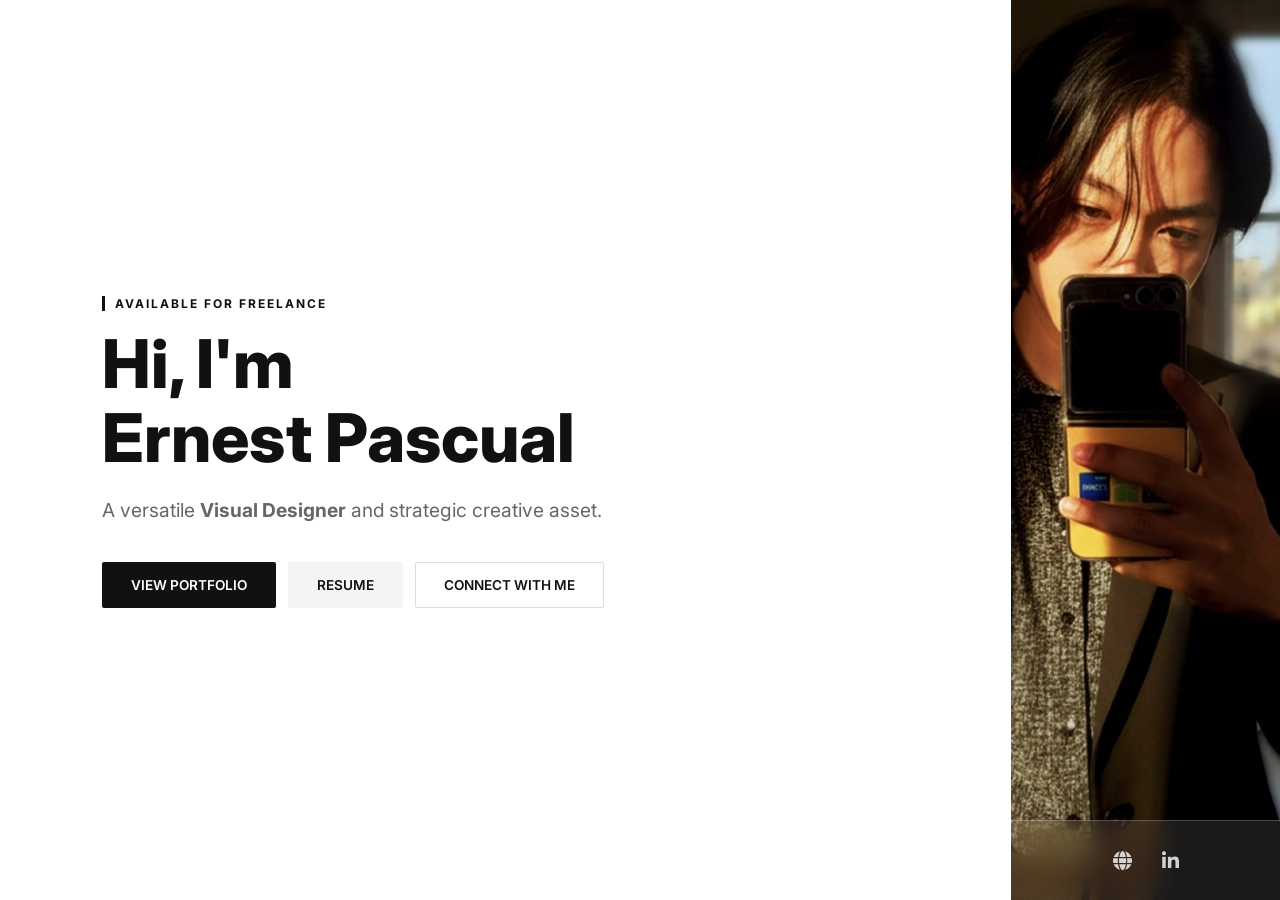
==== commit 40304bab: "rebanded" ====
--- a/index.html
+++ b/index.html
@@ -3,114 +3,37 @@
 <head>
     <meta charset="UTF-8">
     <meta name="viewport" content="width=device-width, initial-scale=1.0">
-    <meta name="description" content="R4shberry Database - A collection of chilling historical mysteries and unsolved crimes.">
-    <title>R4shberry Database | Historical Mysteries</title>
+    <title>Ernest Pascual | Visual Designer</title>
     <link rel="stylesheet" href="styles.css">
+    <link href="https://fonts.googleapis.com/css2?family=Inter:wght@400;700;800&display=swap" rel="stylesheet">
+    <link rel="stylesheet" href="https://cdnjs.cloudflare.com/ajax/libs/font-awesome/6.0.0/css/all.min.css">
 </head>
 <body>
-
-    <header class="main-header">
-        <div class="logo-container">
-            <h1 class="header-top">r4shberry database</h1>
+    <header class="hero">
+        <div class="hero-container">
+            <div class="hero-left">
+                <div class="content-wrapper">
+                    <span class="status-tag">Available for Freelance</span>
+                    <h1>Hi, I'm <br>Ernest Pascual</h1>
+                    <p class="headline">
+                        A versatile <strong>Visual Designer</strong> and strategic creative asset.
+                    </p>
+                    <div class="btn-group">
+                        <a href="portfolio.html" class="btn btn-primary">View Portfolio</a>
+                        <a href="resume.html" class="btn btn-secondary">Resume</a>
+                        <a href="contact.html" class="btn btn-outline">Connect with me</a>
+                    </div>
+                </div>
+            </div>
+            <div class="hero-right">
+                <div class="glass-footer">
+                    <div class="social-row" style="display: flex; gap: 30px;">
+                        <a href="https://r4shberry.github.io/" style="color:white;"><i class="fa-solid fa-globe"></i></a>
+                        <a href="https://linkedin.com/in/kingpascual" style="color:white;"><i class="fa-brands fa-linkedin-in"></i></a>
+                    </div>
+                </div>
+            </div>
         </div>
-        <nav class="nav-bar" aria-label="Main navigation">
-            <ul class="nav-list">
-                <li><a href="#home">Home</a></li>
-                <li><a href="portfolio.html">Portfolio</a></li>
-            </ul>
-        </nav>
     </header>
-
-    <main>
-        <section class="hero-block" id="home">
-            <div class="hero-content">
-                <h2 class="hero-title">R4shberry Database</h2>
-                <p class="hero-subtitle">Portfolio, still in progress.</p>
-                <a href="https://www.youtube.com/@r4shberrypi" target="_blank" rel="noopener noreferrer"><button type="button" class="hero-button">Watch it on Youtube</button></a>
-            </div>
-            <div class="hero-video">
-                <iframe 
-                    src="https://www.youtube-nocookie.com/embed/YKHlgoOMoms" 
-                    title="Introduction Video" 
-                    allow="accelerometer; autoplay; clipboard-write; encrypted-media; gyroscope; picture-in-picture" 
-                    allowfullscreen
-                    loading="lazy">                
-                </iframe>
-            </div>
-        </section>
-
-        <section class="features-section" id="services">
-            <header class="section-intro">
-                <h2>Social Media Shorts Uploads</h2>
-                <p class="features-description">
-                    This playlist brings together chilling YouTube Shorts about unsolved crimes, forgotten murders, and real historical mysteries. 
-                    From Victorian-era terror to cases that ended without answers.
-                </p>
-                <nav class="features-nav-socials" aria-label="socials feature navigation">
-                    <ul class="features-nav-social-list">
-                        <li><a href="https://www.tiktok.com/@rashberry.pi" target="_blank" rel="noopener noreferrer"><button class="feature-tiktok-button" aria-hidden="true">Tiktok</button></a></li>
-                        <li><a href="https://youtube.com/playlist?list=PLMdi3-q9Mhtgaapk2KFa2zlozyM9hEEe-&si=Vs50xBl5fF4QT0Ij"  target="_blank" rel="noopener noreferrer"><button class="feature-yt-button" aria-hidden="true">Youtube Shorts</button></a></li>
-                    </ul>
-            </header>
-
-            <div class="features-grid">
-                <article class="feature-item">
-                    <h3>The Austin Axe Murders (1884)</h3>
-                    <iframe 
-                        width="300" 
-                        height="533" 
-                        src="https://www.youtube-nocookie.com/embed/JeXZggKoRNI" 
-                        title="The Austin Axe Murders" 
-                        allow="accelerometer; autoplay; clipboard-write; encrypted-media; gyroscope; picture-in-picture" 
-                        allowfullscreen
-                        loading="lazy"
-                        class="feature-video">
-                    </iframe>
-                </article>
-
-                <article class="feature-item">
-                    <h3>Jack the Ripper (1888)</h3>
-                    <iframe 
-                        width="300" 
-                        height="533" 
-                        src="https://www.youtube-nocookie.com/embed/w9XiP3n5TGU" 
-                        title="Jack the Ripper" 
-                        allow="accelerometer; autoplay; clipboard-write; encrypted-media; gyroscope; picture-in-picture" 
-                        allowfullscreen
-                        loading="lazy"
-                        class="feature-video">
-                    </iframe>
-                </article>
-
-                <article class="feature-item">
-                    <h3>The Thames Torso Murders (1887)</h3>
-                    <iframe 
-                        width="300" 
-                        height="533" 
-                        src="https://www.youtube-nocookie.com/embed/Nq-uR7I8cus" 
-                        title="The Thames Torso Murders" 
-                        allow="accelerometer; autoplay; clipboard-write; encrypted-media; gyroscope; picture-in-picture" 
-                        allowfullscreen
-                        loading="lazy"
-                        class="feature-video">
-                    </iframe>
-                </article>
-            </div>
-        </section>
-    </main>
-
-    <footer class="main-footer">
-        <div class="footer-copyright">
-            <p>&copy; 2026 R4shberry Database. All rights reserved.</p>
-        </div>
-        <nav class="footer-nav" aria-label="Footer navigation">
-            <ul class="footer-nav-list">
-                <li><a href="#privacy">Privacy Policy</a></li>
-                <li><a href="#terms">Terms of Service</a></li>
-                <li><a href="#contact">Hire me</a></li>
-            </ul>
-        </nav>
-    </footer>
-
 </body>
 </html>
--- a/styles.css
+++ b/styles.css
@@ -1,385 +1,310 @@
-/* --- 1. Variables & Base Setup --- */
 :root {
-    --primary-dark: #424242;
-    --secondary-dark: #272727;
-    --accent-blue: #007BFF;
-    --accent-hover: #0056b3;
-    --text-main: #f9faf8;
-    --text-muted: #d1d1d1;
-    --text-dark: #1f2937;
-    --radius: 16px;
-    --btn-radius: 15px;
-    --transition: 0.5s cubic-bezier(0.45, 0, 0.55, 1);
-    --shadow-glow: 0 5px 15px rgba(0, 123, 255, 0.4);
-}
-
-html { scroll-behavior: smooth; }
-
-body {
-    margin: 0;
-    font-family: 'Segoe UI', system-ui, sans-serif;
-    line-height: 1.6;
-    background-color: #fff;
-    color: var(--text-dark);
-    overflow-x: hidden;
-}
-
-/* --- 2. Shared Components --- */
-.nav-list, .footer-nav-list, .features-nav-social-list {
-    list-style: none;
-    display: flex;
-    gap: 25px;
+    --primary-black: #111111;
+    --hover-gray: #333333;
+    --light-gray: #f4f4f4;
+    --border-color: #dddddd;
+    --text-muted: #666666;
+    --transition: all 0.3s ease;
+}
+
+* {
     margin: 0;
     padding: 0;
-}
-
-.features-nav-social-list {
-    justify-content: center;
-    padding: 25px;
-}
-
-button, .btn-base, .hero-button, .feature-tiktok-button, .feature-yt-button {
-    display: inline-flex;
+    box-sizing: border-box;
+    font-family: 'Inter', sans-serif;
+}
+
+body, html {
+    height: 100%;
+    width: 100%;
+    overflow-x: hidden;
+    background-color: white;
+    scroll-behavior: smooth;
+}
+
+/* --- HERO SECTION --- */
+.hero-container {
+    display: flex;
+    width: 100%;
+    height: 100vh;
+}
+
+.hero-left {
+    flex: 3;
+    display: flex;
+    align-items: center;
+    padding: 0 8%;
+    background-color: white;
+}
+
+.hero-right {
+    flex: 1;
+    position: relative;
+    background: url('./img/bg.jpeg') no-repeat right center;
+    background-size: cover;
+}
+
+/* --- GLASS FOOTER --- */
+.glass-footer {
+    position: absolute;
+    bottom: 0;
+    left: 0;
+    width: 100%;
+    height: 80px;
+    background: rgba(255, 255, 255, 0.1);
+    backdrop-filter: blur(15px) saturate(150%);
+    -webkit-backdrop-filter: blur(15px) saturate(150%);
+    border-top: 1px solid rgba(255, 255, 255, 0.2);
+    display: flex;
     align-items: center;
     justify-content: center;
-    background-color: var(--accent-blue);
-    color: #fff;
-    border: none;
-    border-radius: var(--btn-radius);
-    font-size: 1rem;
+    overflow: hidden;
+}
+
+.glass-footer::after {
+    content: "";
+    position: absolute;
+    top: 0;
+    left: -100%;
+    width: 30%;
+    height: 100%;
+    background: linear-gradient(to right, transparent, rgba(255,255,255,0.3), transparent);
+    transform: skewX(-20deg);
+    animation: glint-h 5s infinite ease-in-out;
+}
+
+@keyframes glint-h {
+    0% { left: -100%; }
+    20% { left: 120%; }
+    100% { left: 120%; }
+}
+
+.social-row a {
+    color: white;
+    font-size: 1.2rem;
+    transition: var(--transition);
+    opacity: 0.8;
+    text-decoration: none;
+}
+
+.social-row a:hover {
+    opacity: 1;
+    transform: translateY(-3px);
+}
+
+/* --- TYPOGRAPHY --- */
+h1 {
+    font-size: clamp(2.5rem, 5.5vw, 4.2rem);
+    color: var(--primary-black);
+    line-height: 1.1;
+    margin-bottom: 1.5rem;
+    font-weight: 800;
+}
+
+.headline {
+    font-size: 1.2rem;
+    color: var(--text-muted);
+    margin-bottom: 2.5rem;
+}
+
+/* --- BUTTONS & TAGS --- */
+.status-tag {
+    display: inline-block;
+    color: var(--primary-black);
+    font-weight: 700;
+    font-size: 0.75rem;
+    text-transform: uppercase;
+    letter-spacing: 2px;
+    margin-bottom: 1rem;
+    border-left: 3px solid var(--primary-black);
+    padding-left: 10px;
+}
+
+.btn-group { 
+    display: flex; 
+    gap: 12px; 
+    flex-wrap: wrap;
+}
+
+.btn {
+    padding: 14px 28px;
+    text-decoration: none;
+    font-size: 0.85rem;
     font-weight: 600;
-    cursor: pointer;
+    border-radius: 2px;
+    transition: var(--transition);
+    text-transform: uppercase;
+    display: inline-block;
+    border: 1px solid transparent;
+}
+
+.btn-primary { background-color: var(--primary-black); color: white; }
+.btn-primary:hover { background-color: var(--hover-gray); }
+
+.btn-secondary { background-color: var(--light-gray); color: var(--primary-black); }
+.btn-secondary:hover { background-color: var(--border-color); }
+
+.btn-outline { border-color: var(--border-color); color: var(--primary-black); }
+.btn-outline:hover { border-color: var(--primary-black); background: var(--light-gray); }
+
+.btn-back {
     text-decoration: none;
-    transition: all 0.3s ease;
-    min-width: 160px;
-    height: 50px;
-}
-
-button:hover, .hero-button:hover {
-    background-color: var(--accent-hover);
-    transform: translateY(-3px);
-    box-shadow: var(--shadow-glow);
-}
-
-/* --- 3. Header & Navigation --- */
-.main-header {
-    background: linear-gradient(180deg, #2c2c2c 0%, #000000 100%);
-    display: flex;
-    justify-content: space-between;
-    align-items: center;
-    padding: 10px 5%;
-    position: sticky;
-    top: 0;
-    z-index: 1000;
-}
-
-.header-top {
-    font-size: 24px;
-    color: var(--text-main);
-    text-transform: lowercase;
-    margin: 0;
-}
-
-.nav-bar a, .footer-nav-list a {
-    color: var(--text-main);
-    text-decoration: none;
-    font-size: 14px;
-    transition: color 0.3s ease;
-}
-
-.nav-bar a:hover { color: var(--accent-blue); }
-
-/* --- 4. Hero Section --- */
-.hero-block {
-    background: linear-gradient(rgba(0,0,0,0.8), rgba(0,0,0,0.8)), 
-                url('img/r4shbg.png') center/cover no-repeat;
-    color: var(--text-main);
-    display: flex;
-    flex-wrap: wrap;
-    align-items: center;
-    justify-content: center;
-    gap: 40px;
-    padding: 100px 5%;
-    clip-path: polygon(0% 0%, 100% 0%, 100% 90%, 50% 100%, 0% 90%);
-}
-
-.hero-content { flex: 1 1 300px; max-width: 600px; }
-.hero-title { font-size: clamp(2rem, 5vw, 3rem); margin: 0 0 20px 0; }
-.hero-video { flex: 1 1 300px; max-width: 500px; aspect-ratio: 16 / 9; }
-.hero-video iframe { width: 100%; height: 100%; border-radius: var(--radius); border: none; }
-
-/* --- 5. Features & Portfolio Section --- */
-.features-section {
-    padding: 80px 5%;
-    background-color: var(--text-main);
-    text-align: center;
-}
-
-.features-grid {
-    display: flex;
-    flex-wrap: wrap; 
-    justify-content: center;
-    gap: 30px;
+    color: var(--text-muted);
+    font-weight: 700;
+    font-size: 0.8rem;
+    transition: var(--transition);
+}
+
+.btn-back:hover { color: var(--primary-black); }
+
+/* --- PAGE VIEWS (Resume, Contact, Portfolio) --- */
+.resume-view {
+    padding: 80px 10%;
     max-width: 1200px;
     margin: 0 auto;
-}
-
-.feature-item, .portfolio-card {
-    background: white;
-    padding: 20px;
-    border-radius: var(--radius);
-    transition: transform 0.3s ease, box-shadow 0.3s ease;
-    box-shadow: 0 4px 12px rgba(0,0,0,0.05);
-}
-
-.feature-item h3 { margin-bottom: 15px; }
-
-/* --- Carousel Mechanics --- */
-.carousel-container {
+    opacity: 0;
+    transition: opacity 1s ease;
+}
+
+.resume-loaded { opacity: 1; }
+
+.resume-grid {
+    display: grid;
+    grid-template-columns: 1fr 2fr;
+    gap: 80px;
+    margin-top: 50px;
+}
+
+/* --- PORTFOLIO GRID --- */
+.portfolio-grid {
+    display: grid;
+    grid-template-columns: repeat(auto-fill, minmax(300px, 1fr));
+    gap: 30px;
+    margin-top: 40px;
+}
+
+.portfolio-item {
+    background: var(--light-gray);
+    aspect-ratio: 16/9;
+    overflow: hidden;
+    border-radius: 2px;
+    position: relative;
+    cursor: pointer;
+}
+
+.portfolio-item img {
     width: 100%;
-    max-width: 1300px; /* Increased to allow room for buttons */
-    margin: 0 auto;
+    height: 100%;
+    object-fit: cover;
+    transition: transform 0.5s ease;
+}
+
+.portfolio-item:hover img { transform: scale(1.05); }
+
+/* --- LISTS & PILLS --- */
+.exp-list { list-style: none; padding-left: 0; }
+
+.exp-list li {
     position: relative;
-    padding: 20px 60px; /* Added side padding for buttons */
-    box-sizing: border-box;
-    display: flex;
-    align-items: center;
-}
-
-.carousel-track-container { 
-    width: 100%; 
-    overflow: hidden; 
-}
-
-.carousel-track {
-    display: flex;
-    flex-wrap: nowrap;
-    gap: 20px;
-    transition: transform var(--transition);
-}
-
-.carousel-track .portfolio-card {
-    flex: 0 0 calc(33.333% - 14px); 
-    box-sizing: border-box;
-}
-
-/* --- Navigation Buttons --- */
-.control-btn {
+    padding-left: 20px;
+    margin-bottom: 12px;
+    line-height: 1.7;
+    color: var(--primary-black);
+    font-size: 0.95rem;
+}
+
+.exp-list li::before {
+    content: "—";
     position: absolute;
-    top: 50%;
-    transform: translateY(-50%);
-    background-color: var(--accent-blue);
-    color: white;
-    border: none;
-    width: 45px;
-    height: 45px;
-    min-width: 45px; /* Override base button min-width */
+    left: 0;
+    color: var(--text-muted);
+}
+
+.skill-pill {
+    display: inline-block;
+    padding: 6px 14px;
+    background: var(--light-gray);
+    color: var(--primary-black);
+    font-size: 0.75rem;
+    font-weight: 700;
+    margin: 0 6px 10px 0;
+    border-radius: 2px;
+}
+
+/* --- FORMS --- */
+.contact-form {
+    display: flex;
+    flex-direction: column;
+    gap: 25px;
+}
+
+.form-group {
+    display: flex;
+    flex-direction: column;
+    gap: 8px;
+}
+
+.form-group label {
+    font-size: 0.75rem;
+    font-weight: 700;
+    text-transform: uppercase;
+    letter-spacing: 1px;
+    color: var(--primary-black);
+}
+
+.form-group input, 
+.form-group textarea {
+    padding: 15px;
+    border: 1px solid var(--border-color);
+    background-color: var(--light-gray);
+    font-size: 0.95rem;
+    border-radius: 2px;
+    transition: var(--transition);
+}
+
+.form-group input:focus, 
+.form-group textarea:focus {
+    outline: none;
+    border-color: var(--primary-black);
+    background-color: #ffffff;
+}
+
+/* --- LOADER --- */
+#loader-overlay {
+    position: fixed;
+    top: 0; left: 0; width: 100%; height: 100%;
+    background: var(--primary-black);
+    display: flex; justify-content: center; align-items: center;
+    z-index: 9999;
+}
+
+.loader-spinner {
+    width: 45px; height: 45px;
+    border: 3px solid rgba(255,255,255,0.1);
+    border-top: 3px solid white;
     border-radius: 50%;
-    cursor: pointer;
-    z-index: 10;
-    font-size: 1.2rem;
-    display: flex;
-    align-items: center;
-    justify-content: center;
-    transition: all 0.3s ease;
-    box-shadow: 0 4px 10px rgba(0,0,0,0.1);
-}
-
-.control-btn:hover {
-    background-color: var(--accent-hover);
-    transform: translateY(-50%) scale(1.1);
-}
-
-.control-btn.prev { left: 5px; }
-.control-btn.next { right: 5px; }
-
-.gallery-img {
-    width: 100%;
-    height: 200px;
-    object-fit: cover;
-    border-radius: 8px;
-    cursor: zoom-in;
-    transition: filter 0.3s ease;
-}
-
-.gallery-img:hover { filter: brightness(0.85); }
-
-/* --- 6. Lightbox --- */
-.lightbox {
-    display: none;
-    position: fixed;
-    z-index: 9999;
-    left: 0; top: 0; width: 100%; height: 100%;
-    background-color: rgba(0, 0, 0, 0.9);
-    justify-content: center;
-    align-items: center;
-    flex-direction: column;
-}
-
-.lightbox-content {
-    max-width: 90%;
-    max-height: 80%;
-    border-radius: 4px;
-    animation: zoomIn 0.3s ease;
-}
-
-@keyframes zoomIn {
-    from { transform: scale(0.8); opacity: 0; }
-    to { transform: scale(1); opacity: 1; }
-}
-
-.close-lightbox {
-    position: absolute;
-    top: 20px; right: 40px;
-    color: white; font-size: 50px; cursor: pointer;
-}
-
-/* --- 7. Footer --- */
-.main-footer {
-    background-color: var(--secondary-dark);
-    color: var(--text-muted);
-    padding: 30px 5%;
-    display: flex;
-    justify-content: space-between;
-    align-items: center;
-    flex-wrap: wrap;
-    gap: 20px;
-}
-
-/* --- 8. Responsive Adjustments --- */
-@media (max-width: 900px) {
-    .carousel-track .portfolio-card {
-        flex: 0 0 calc(50% - 10px);
+    animation: spin 0.8s linear infinite;
+}
+
+@keyframes spin { to { transform: rotate(360deg); } }
+
+/* --- RESPONSIVE --- */
+@media (max-width: 992px) {
+    .hero-container { flex-direction: column; }
+    .hero-left { 
+        flex: none; 
+        height: 65vh; 
+        padding: 40px 10%; 
+        text-align: center; 
+        justify-content: center; 
     }
-}
-
-@media (max-width: 768px) {
-    .main-header, .main-footer {
-        flex-direction: column;
-        gap: 15px;
-        text-align: center;
-    }
-    .nav-list { gap: 15px; }
+    .hero-right { flex: none; height: 35vh; }
+    .btn-group { justify-content: center; }
+    .resume-grid { grid-template-columns: 1fr; gap: 40px; }
+    .resume-view { padding: 60px 8%; }
 }
 
 @media (max-width: 600px) {
-    .carousel-container { padding: 20px 45px; } /* Smaller padding for mobile */
-    .carousel-track .portfolio-card {
-        flex: 0 0 100%;
-    }
-    .feature-item { width: 100%; }
-}
-
-/* --- FIX: Podium Dark Section --- */
-
-/* 1. Target the second features-section specifically */
-main section:nth-of-type(2) {
-    background-color: var(--secondary-dark) !important;
-    padding-bottom: 80px;
-}
-
-/* 2. Force the text inside to be white */
-main section:nth-of-type(2) h2, 
-main section:nth-of-type(2) p,
-main section:nth-of-type(2) h3 {
-    color: var(--text-main) !important;
-}
-
-/* 3. FIX THE LAYOUT: Ensure cards stay in a horizontal row */
-main section:nth-of-type(2) .carousel-track {
-    display: flex !important;
-    flex-direction: row !important;
-    flex-wrap: nowrap !important;
-    justify-content: flex-start !important;
-}
-
-/* 4. Style the cards so they are visible on the dark background */
-main section:nth-of-type(2) .portfolio-card {
-    background-color: #333 !important; /* Slightly lighter than the background */
-    border: 1px solid #444 !important;
-    flex: 0 0 calc(33.333% - 14px) !important; /* Keep 3 photos visible */
-}
-
-/* 5. Keep the buttons visible */
-main section:nth-of-type(2) .control-btn {
-    z-index: 5;
-    box-shadow: 0 0 15px rgba(0,0,0,0.5);
-}
-/* --- 1. Portfolio Hero Section --- */
-.portfolio-hero {
-    height: 40vh;
-    min-height: 300px;
-    background: linear-gradient(rgba(0,0,0,0.7), rgba(0,0,0,0.7)), 
-                url('img/r4shbg.png') center/cover no-repeat;
-    display: flex;
-    align-items: center;
-    justify-content: center;
-    text-align: center;
-    color: var(--text-main);
-    /* Matching your home page hero shape */
-    clip-path: polygon(0% 0%, 100% 0%, 100% 90%, 50% 100%, 0% 90%);
-    margin-bottom: 20px;
-}
-
-.hero-title {
-    font-size: clamp(2rem, 5vw, 3.5rem);
-    text-transform: uppercase;
-    letter-spacing: 2px;
-    margin: 0;
-}
-
-/* --- 2. Podium Section (Dark Background & White Borders) --- */
-
-/* Background matches the footer */
-.features-section.dark-section {
-    background-color: var(--secondary-dark) !important;
-    padding: 60px 5%;
-}
-
-/* Fix the layout mess: Force cards into a horizontal row */
-.dark-section .carousel-track {
-    display: flex !important;
-    flex-direction: row !important;
-    flex-wrap: nowrap !important;
-    gap: 20px !important;
-}
-
-/* White border for the preview photos */
-.dark-section .gallery-img {
-    border: 4px solid #ffffff !important;
-    border-radius: 8px;
-    box-shadow: 0 4px 15px rgba(0,0,0,0.3);
-}
-
-/* Font color matches the background color exactly */
-.dark-section h2,
-.dark-section p,
-.dark-section h3 {
-    color: var(--secondary-dark) !important; 
-    /* This makes them "invisible" as requested */
-    margin-top: 15px;
-}
-
-/* Optional: If you want the text to appear ONLY when hovering over the card */
-.dark-section .portfolio-card:hover h3 {
-    color: white !important;
-    transition: color 0.3s ease;
-}
-
-/* --- 3. Section Divider Styling --- */
-hr {
-    border: 0;
-    height: 1px;
-    background: #eee;
-    margin: 40px 10%;
-}
-
-/* Hide divider when touching the dark section to keep it seamless */
-.dark-section + hr {
-    display: none;
-}
-
-.hero-subtitle {
-    font-size: 1.2rem;
-    margin: 0;
+    .btn-group { flex-direction: column; }
+    .btn { width: 100%; text-align: center; }
 }
